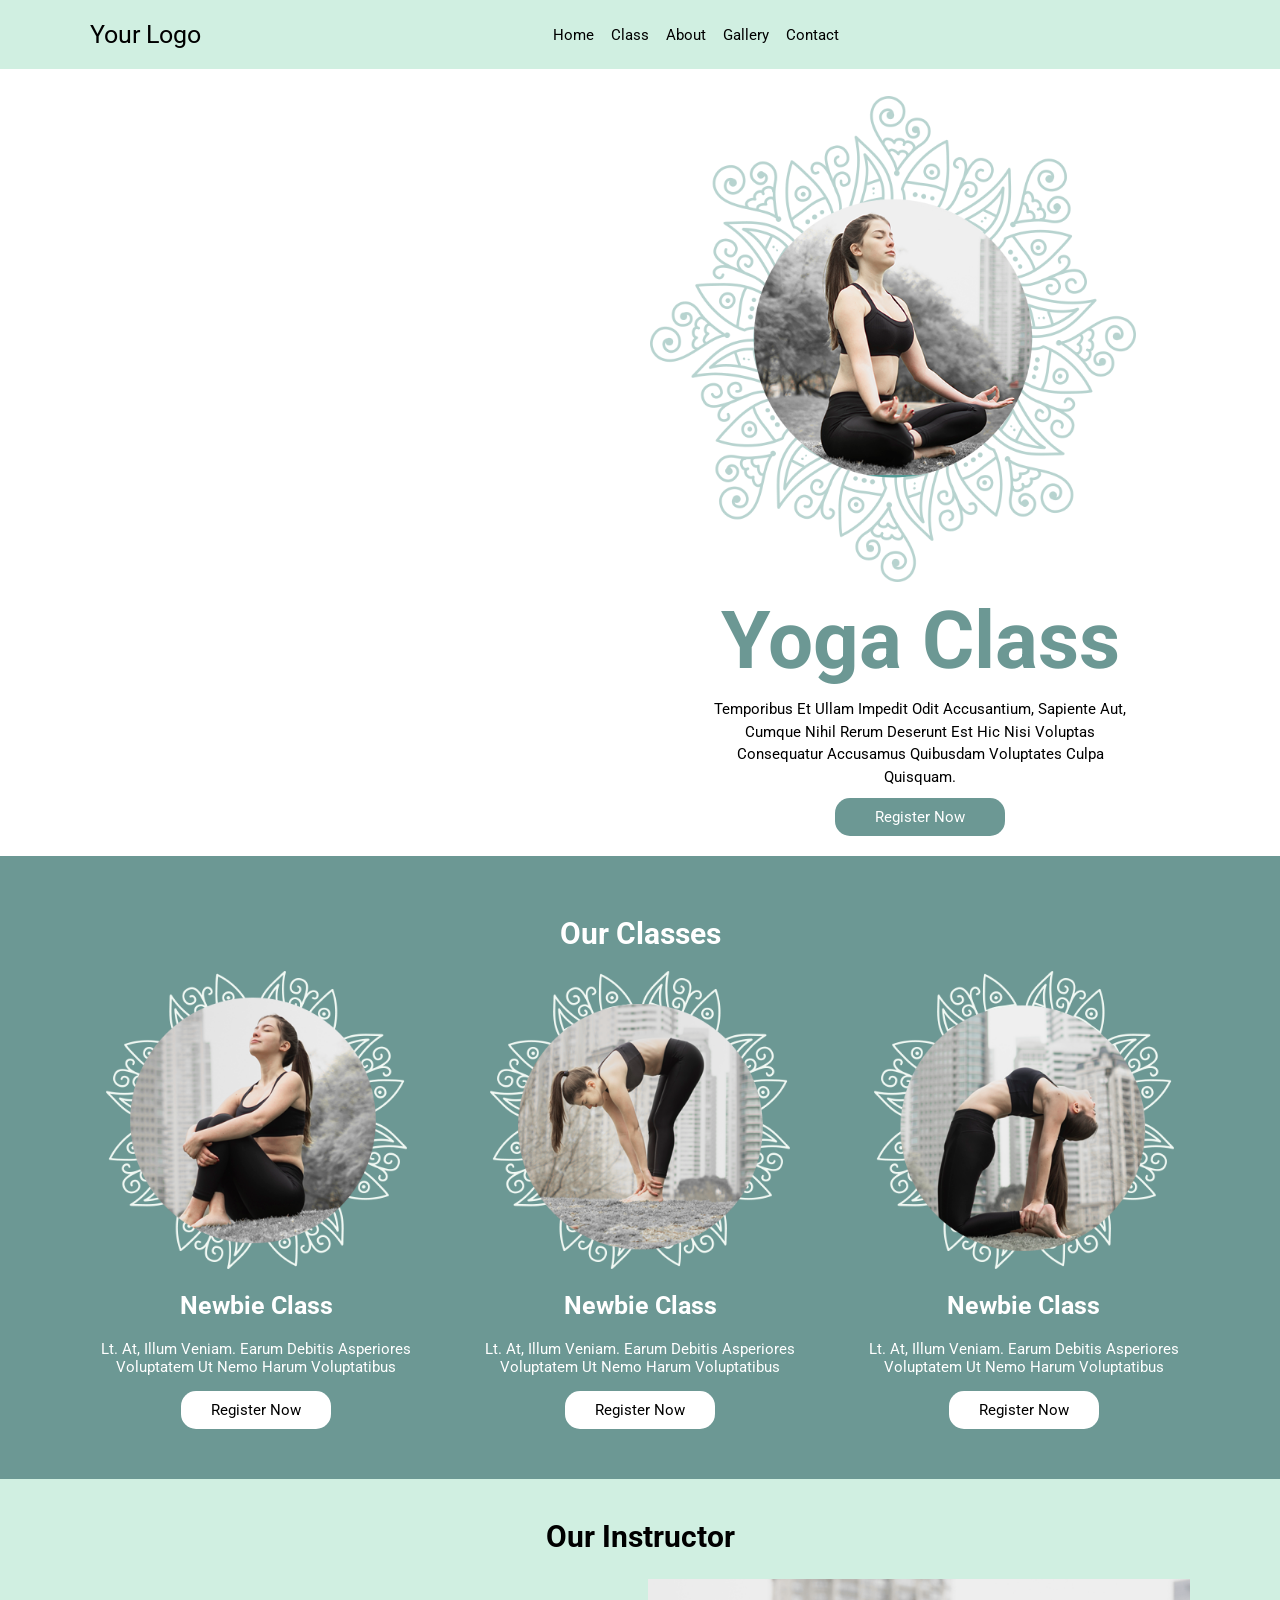
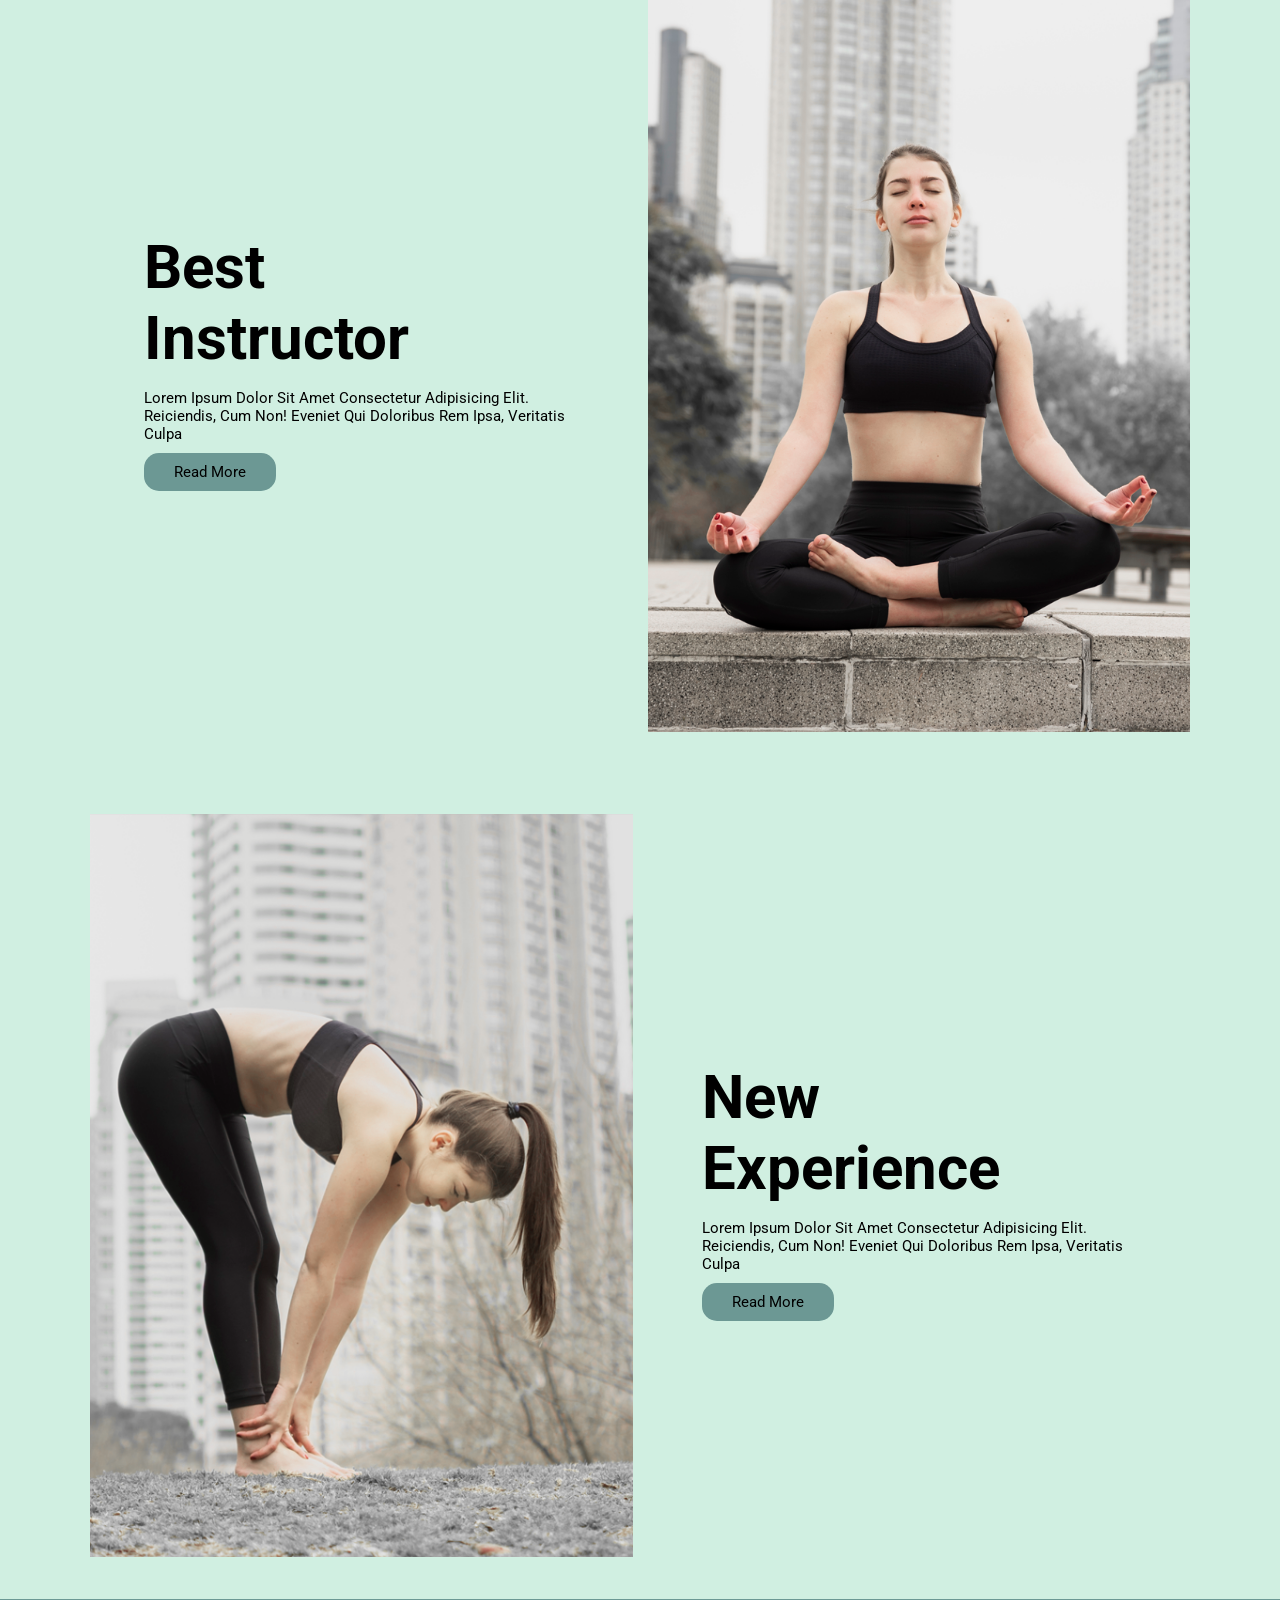
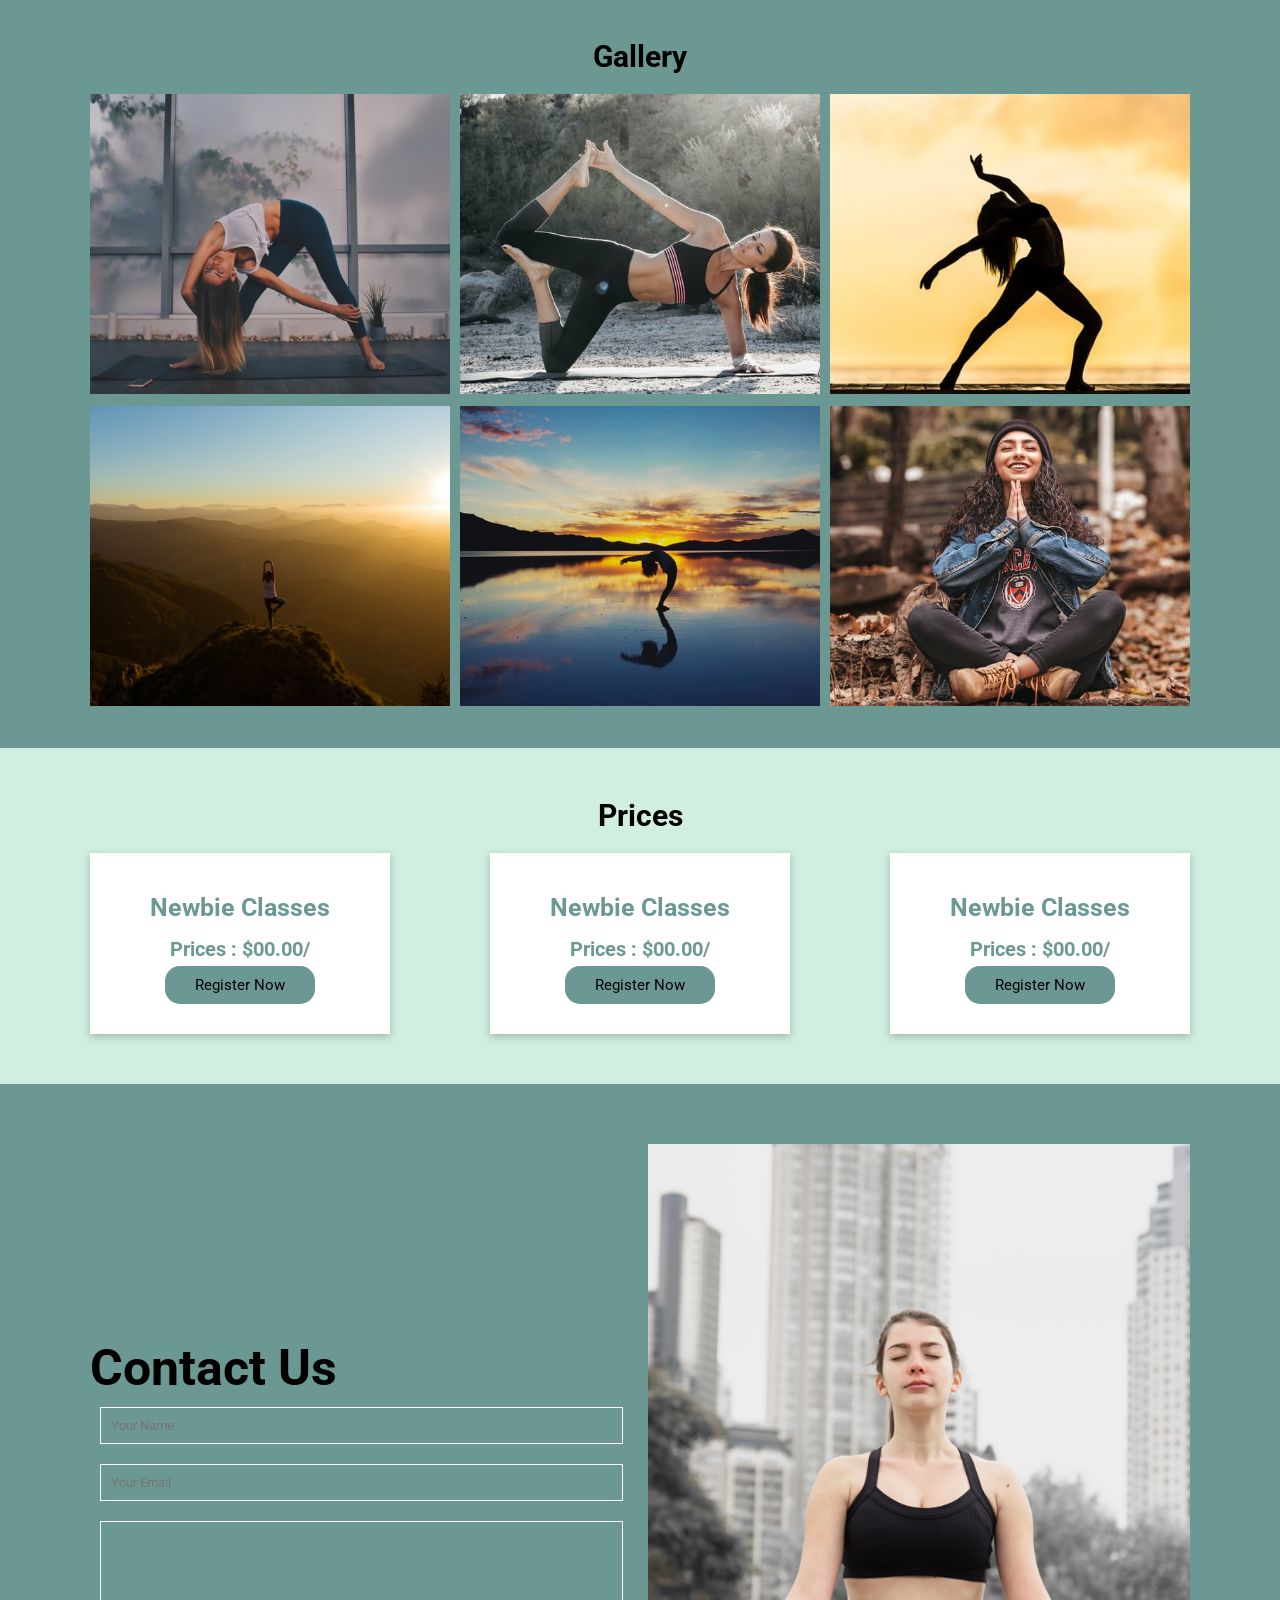
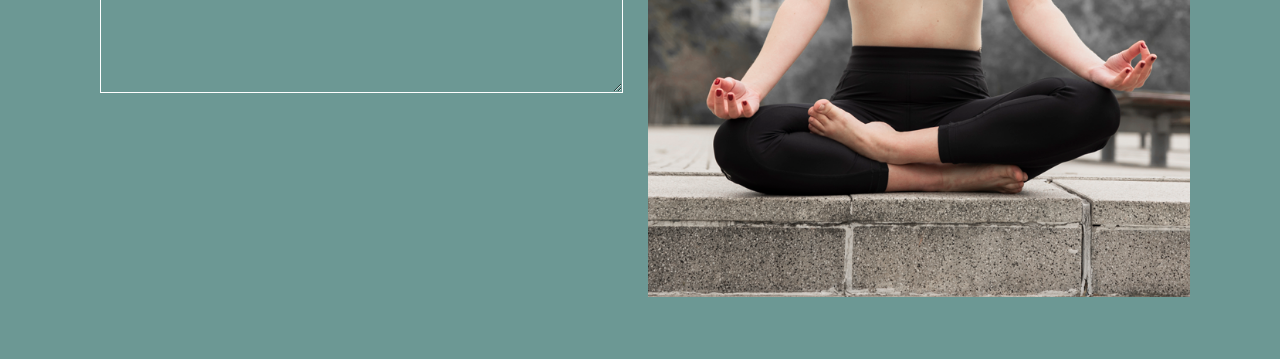
==== index.html @ 332c8765 "Update and rename yogo.html to index.html Signed-off-by: ER-prashant-kumawat <157366392+ER-prashant-" ====
<!DOCTYPE html>
<html lang="en">
<head>
    <meta charset="UTF-8">
    <meta http-equiv="X-UA-Compatible" content="IE=edge">
    <meta name="viewport" content="width=device-width, initial-scale=1.0">
    <link rel="stylesheet" href="css/style.css">
    
</head>
<body>
    
    <header class="header">
        <a href="#" id="logo">Your logo</a>

        <nav class="navbar">
            <a href="#">home</a>
            <a href="#">class</a>
            <a href="#">about</a>
            <a href="#">gallery</a>
            <a href="#">contact</a>
        </nav>

        <div class="icon">
            <div id="menubar" class="fas fa-bars"></div>
            <div id="user" class="fas fa-user"></div>
            <div id="search" class="fas fa-search"></div>

        </div>

        <div class="search-form">
            <div class="inner-form">
                <input type="email" name="" id="" placeholder="your email">
                <input type="password" name="" id="" placeholder="your password">
            </div>
        </div>

        <div class="searchbar">
            <div class="inner-searchbar">
                <input type="search" placeholder="search......">
            </div>
        </div>

    </header>


<div id="home" class="back">
    <div class="mian-home">
        <div class="inner-home">
            <img src="" alt="">
        </div>

        <div class="inner-home">
            <div class="inner-content">
                <img src="assets/images/for bg.png" alt="">
                <h1>Yoga class</h1>
                <p>Temporibus et ullam impedit odit accusantium, sapiente aut, cumque nihil rerum deserunt est hic nisi voluptas consequatur accusamus quibusdam voluptates culpa quisquam.</p>
                <a href="#">Register now</a>
            </div>
        </div>
    </div>
</div>

<div class="our-classes">

    <h1>our classes</h1>

    <div class="main-class">
        <div class="inner-class">
            <img src="assets/images/class1.png" alt="">
            <div class="class-content">
                <h2>newbie class</h2>
                <p>Lt. At, illum veniam. Earum debitis asperiores voluptatem ut nemo harum voluptatibus</p>
                <a href="#">register now</a>
            </div>
        </div>

        <div class="inner-class">
            <img src="assets/images/class2.png" alt="">
            <div class="class-content">
                <h2>newbie class</h2>
                <p>Lt. At, illum veniam. Earum debitis asperiores voluptatem ut nemo harum voluptatibus</p>
                <a href="#">register now</a>
            </div>
        </div>

        <div class="inner-class">
            <img src="assets/images/class3.png" alt="">
            <div class="class-content">
                <h2>newbie class</h2>
                <p>Lt. At, illum veniam. Earum debitis asperiores voluptatem ut nemo harum voluptatibus</p>
                <a href="#">register now</a>
            </div>
        </div>
    </div>
</div>

<div class="our-instructor">
    <h1>Our instructor</h1>
    <div class="main-instructor">
        <div class="inner-instructor">
            <div class="inner-content-instructor">
                <h2>best <br> Instructor</h2>
            <p>Lorem ipsum dolor sit amet consectetur adipisicing elit. Reiciendis, cum non! Eveniet qui doloribus rem ipsa, veritatis culpa </p>
            <a href="#">Read more</a>
            </div>
            
        </div>

        <div class="inner-instructor">
            <img src="assets/images/Instructer.png" alt="">
        </div>
    </div>
</div>

<div class="our-instructor">
    <div class="main-instructor">

        <div class="inner-instructor">
            <img src="assets/images/new experience.png" alt="">
        </div>

        <div class="inner-instructor">
            <div class="inner-content-instructor">
                <h2>New<br> Experience</h2>
            <p>Lorem ipsum dolor sit amet consectetur adipisicing elit. Reiciendis, cum non! Eveniet qui doloribus rem ipsa, veritatis culpa </p>
            <a href="#">Read more</a>
            </div>
            
        </div>
    </div>
</div>



<div class="our-gallery">
    <h1>gallery</h1>
    <div class="main-gallery">
        <div class="inner-gallery">
            <img src="assets/images/gallery1.jpg" alt="">
        </div>

        <div class="inner-gallery">
            <img src="assets/images/gallery2.jpg" alt="">
        </div>

        <div class="inner-gallery">
            <img src="assets/images/gallery3.jpg" alt="">
        </div>

        <div class="inner-gallery">
            <img src="assets/images/gallery4.jpg" alt="">
        </div>

        <div class="inner-gallery">
            <img src="assets/images/gallery5.jpg" alt="">
        </div>

        <div class="inner-gallery">
            <img src="assets/images/gallery6.jpg" alt="">
        </div>
    </div>
</div>


<div class="our-prices">
    <h1>prices</h1>
    <div class="main-prices">
        <div class="inner-prices">
            <h2>Newbie classes</h2>
            <h3>prices : $00.00/</h3>
            <div class="price-icon">
                <i class="fas fa-award"></i>
            </div>
            <a href="#">Register now</a>
        </div>

        <div class="inner-prices">
            <h2>Newbie classes</h2>
            <h3>prices : $00.00/</h3>
            <div class="price-icon">
                <i class="fas fa-award"></i>
            </div>
            <a href="#">Register now</a>
        </div>

        <div class="inner-prices">
            <h2>Newbie classes</h2>
            <h3>prices : $00.00/</h3>
            <div class="price-icon">
                <i class="fas fa-award"></i>
            </div>
            <a href="#">Register now</a>
        </div>
    </div>
</div>


<!-- contact us -->

<div class="contact-us">
    <div class="main-contact">
        <div class="inner-contact">
            <h1>Contact us</h1>
            <div class="inner-form-contact">
                <input type="text" placeholder="your name">
                <input type="email" placeholder="your email">
                <textarea name="" id="" cols="30" rows="10"></textarea>
            </div>
        </div>

        <div class="inner-contact">
            <img src="assets/images/Instructer.png" alt="">
        </div>
    </div>
</div>


    <script src="/js/script.js"></script>
</body>
</html>
---- css/style.css ----
@import url('https://fonts.googleapis.com/css2?family=Poppins:wght@300;400;500;600;700&family=Roboto:wght@300;400;500;700&display=swap');

:root{
    --mainclr:#6c9894;
    --secondclr:#d0efe1;
}
*{
    margin: 0;
    padding: 0;
    transition: all .2s;
    text-transform: capitalize;
    text-decoration: none;
    font-family: 'Roboto', sans-serif;
    box-sizing: border-box;
    outline: none;
}
html{
    font-size: 62.5%;
    scroll-behavior: smooth;
}
.header{
    padding: 2rem 7%;
    position: fixed;
    top: 0;
    right: 0;
    left: 0;
    display: flex;
    justify-content: space-between;
    align-items: center;
    background: var(--secondclr);
    z-index: 1000;
}
#logo{
    color: black;
    font-size: 2.5rem;
}
.navbar a{
    color: black;
    margin-left: 1.5rem;
    font-size: 1.5rem;
    position: relative;
}
.navbar a:hover{
    color: orange;
}
.navbar a:after {
  content: '';
  position: absolute;
  top: 100%;
  left: 0;
  background: black;
  transition: .5s;
  height: 2px;
  margin-top: 5px;
  width: 0;
}
.navbar a:hover:after {
    width: 100%;
    color: orange;
}
.navbar.active{
    top: 100%;
}
.icon div{
    margin-left: 1.5rem;
    font-size: 2rem;
    cursor: pointer;
}
.icon div:hover{
    color: orange;
}

#menubar{
    display: none;
}
.search-form{
    position: absolute;
    top: 100%;
    left: -100%;
    right: 0;
    display: flex;
    align-items: center;
    justify-content: center;
    width: 100%;
    height:100vh;
    background: var(--mainclr);
    transition: .5s;
}
.search-form.active{
    left: 0;
}
.inner-form{
    display: flex;
    justify-content: center;
    align-items: center;
    flex-direction: column;
    width: 80%;
}
.inner-form input{
    padding: 1.5rem;
    width: 100%;
    border: none;
    background: transparent;
    border-bottom: 2px solid black;
    color: white;
    margin-top: 1rem;
}
.inner-form input::placeholder{
    color: white;
}
.searchbar{
    position: absolute;
    width: 100%;
    height: 100vh;
    left: -100%;
    right: 0;
    top: 100%;
    display: flex;
    justify-content: center;
    align-items: center;
    background: var(--mainclr);
    transition: .5s;
}
.searchbar.active{
    left: 0;
}
.inner-searchbar{
    width: 80%;
}
.inner-searchbar input{
    border: none;
    padding: 1.5rem;
    width: 80%;
    background: transparent;
    border-bottom: 2px solid black;
    color: white;
}

.inner-searchbar input::placeholder{
    color: white;
}

.back{
    padding: 3rem 7%;
}
.mian-home{
    display: flex;
    justify-content: center;
    align-items: center;
    flex-wrap: wrap;
    gap: 20px;
    margin-top: 6%;
}
.inner-home{
    flex: 1 1 45rem;
    text-align: center;
}
.inner-home img{
    width: 90%;
    
}

.inner-content img{
    color: var(--mainclr);
    font-size: 80px;
    margin-bottom: 10px;
    margin-right: 100%;
    width: 90%;


}

.inner-content h1{
    color: var(--mainclr);
    font-size: 80px;
    margin-bottom: 10px;
}
.inner-content p{
    font-size: 1.5rem;
    color: black;
    margin-bottom: 20px;
    padding: 0 6rem;
    line-height: 1.5;
}
.inner-content a{
    padding: 1rem 4rem;
    background: var(--mainclr);
    color: white;
    font-size: 1.5rem;
    border-radius: 15px;
}

.our-classes{
    padding: 6rem 7%;
    background: var(--mainclr);
}
.our-classes h1{
    text-align: center;
    color: white;
    font-size: 30px;
    margin-bottom: 20px;
}
.main-class{
    display: flex;
    justify-content: center;
    align-items: center;
    flex-wrap: wrap;
    gap: 50px;

}
.inner-class{
    flex: 1 1 300px;
    text-align: center;
}
.inner-class img{
 width: 90%;
}
.class-content h2{
    color: white;
    font-size: 25px;
    margin: 20px 0;
}
.class-content p{
    color: white;
    font-size: 1.5rem;
    margin-bottom: 25px;
}
.class-content a{
    background: white;
    font-size: 1.5rem;
    color: black;
    border-radius: 15px;
    padding: 1rem 3rem;
    margin: 15px 0;
}
.our-instructor{
    padding: 4rem 7%;
    background-color: var(--secondclr);
   
}
.our-instructor h1{
    color: black;
    font-size: 30px;
    text-align: center;
    margin-bottom: 25px;
}
.main-instructor{
    display: flex;
    justify-content: center;
    align-items: center;
    flex-wrap: wrap;
    gap: 15px;
}
.inner-instructor{
    flex: 1 1 45rem;
}
.inner-instructor img{
    width: 100%;
}
.inner-content-instructor{
    width: 80%;
    margin: 0 auto;
}
.inner-content-instructor h2{
    font-size: 60px;
    color: black;
}
.inner-content-instructor p{
    color: black;
    font-size: 1.5rem;
    margin-top: 15px;
    margin-bottom: 20px;
}
.inner-content-instructor a{
    color: black;
    background: var(--mainclr);
    padding: 1rem 3rem;
    border-radius: 15px;
    font-size: 1.5rem;
}


.our-gallery{
    padding: 4rem 7%;
    background: var(--mainclr);
}
.our-gallery h1{
    font-size: 30px;
    text-align: center;
    color: black;
    margin-bottom: 20px;
}
.main-gallery{
    display: flex;
    justify-content: center;
    align-items: center;
    flex-wrap: wrap;
    gap: 10px;
}
.inner-gallery{
    flex: 1 1 300px;
}
.inner-gallery img{
    width: 100%;
    height: 300px;
    object-fit: cover;
   transition: 1s;
}
.inner-gallery img:hover{
    transform: scale(1.1) rotate(20deg);
    border-radius: 15px;
}
.our-prices{
    padding: 5rem 7%;
    background: var(--secondclr);
}
.our-prices h1{
    font-size: 30px;
    text-align: center;
    margin-bottom: 20px;
}
.main-prices{
    display: flex;
    justify-content: center;
    align-items: center;
    flex-wrap: wrap;
    gap: 100px;
}
.inner-prices{
    flex: 1 1 300px;
    padding: 4rem 1rem;
    background: white;
    text-align: center;
    box-shadow: rgba(0, 0, 0, 0.24) 0px 3px 8px;
}
.inner-prices h2{
    font-size: 25px;
    color: var(--mainclr);
    margin-bottom: 15px;
}
.inner-prices h3{
    font-size: 20px;
    color: var(--mainclr);
    margin-bottom: 15px;
}
.price-icon i{
    font-size:80px;
    margin-bottom: 25px;
    color: var(--mainclr);
}
.inner-prices a{
    padding: 1rem 3rem;
    background: var(--mainclr);
    font-size: 1.5rem;
    color: black;
    border-radius: 15px;
}

.contact-us{
    padding: 6rem 7%;
    background: var(--mainclr);
}
.main-contact{
    display: flex;
    justify-content: center;
    align-items: center;
    flex-wrap: wrap;
    gap: 15px;
}
.inner-contact{
    flex: 1 1 45rem;
}
.inner-contact h1{
    font-size: 50px;
    color: black;
}
.inner-form-contact{
    display: flex;
    justify-content: center;
    flex-direction: column;

}
.inner-form-contact input{
    padding: 1rem;
    margin: 1rem;
    background: transparent;
    border: 1px solid white;
}
.inner-form-contact textarea{
    padding: 1rem;
    margin: 1rem;
    background: transparent;
    border: 1px solid white;
}
.inner-contact img{
    width: 100%;
}

@media (max-width:767px){
    html{
        font-size: 55%;
    }
    #menubar{
        display: initial;
    }

    .navbar{
        position: absolute;
        top: -1000%;
        width: 100%;
        height: 100vh;
        left: 0;
        right: 0;
        background: var(--mainclr);

    }
    .navbar a{
        display: block;
        text-align: center;
        margin-top: 1.5rem;
        padding: 1rem;
        font-size: 2rem;
    }

    .inner-content h1{
       
        font-size: 40px;
    }
    .inner-content p{
        
        padding: 0 1rem;
      
    }
    .mian-home{
        margin-top: 7%;
    }

    .inner-home img{
        margin-top: 25px;
    }
    .inner-instructor img{
        margin-top: 15px;
    }
    .searchbar{
        width: 100%;
    }
    .inner-searchbar{
        width: 100%;
        margin-left: 20px;
    }
    .inner-searchbar input{
        width: 90%;
        margin: 0 auto;
    }


}
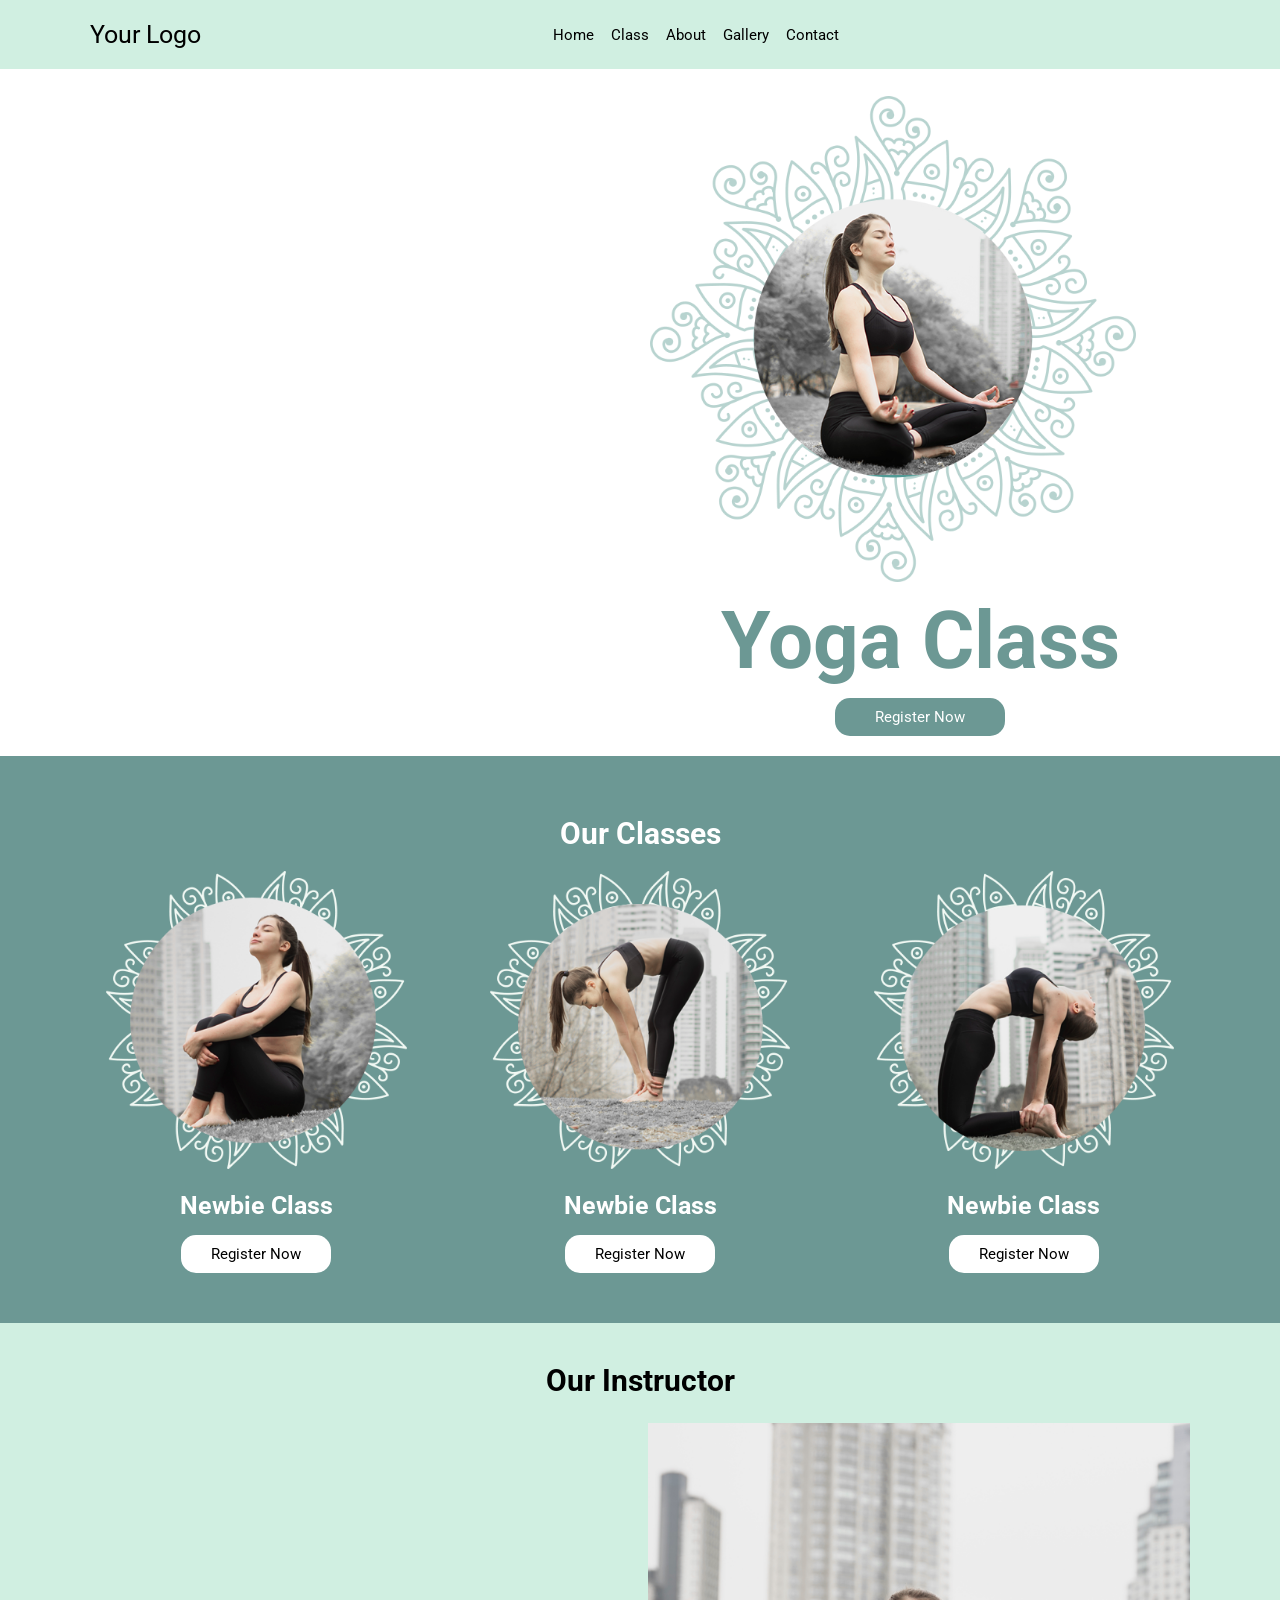
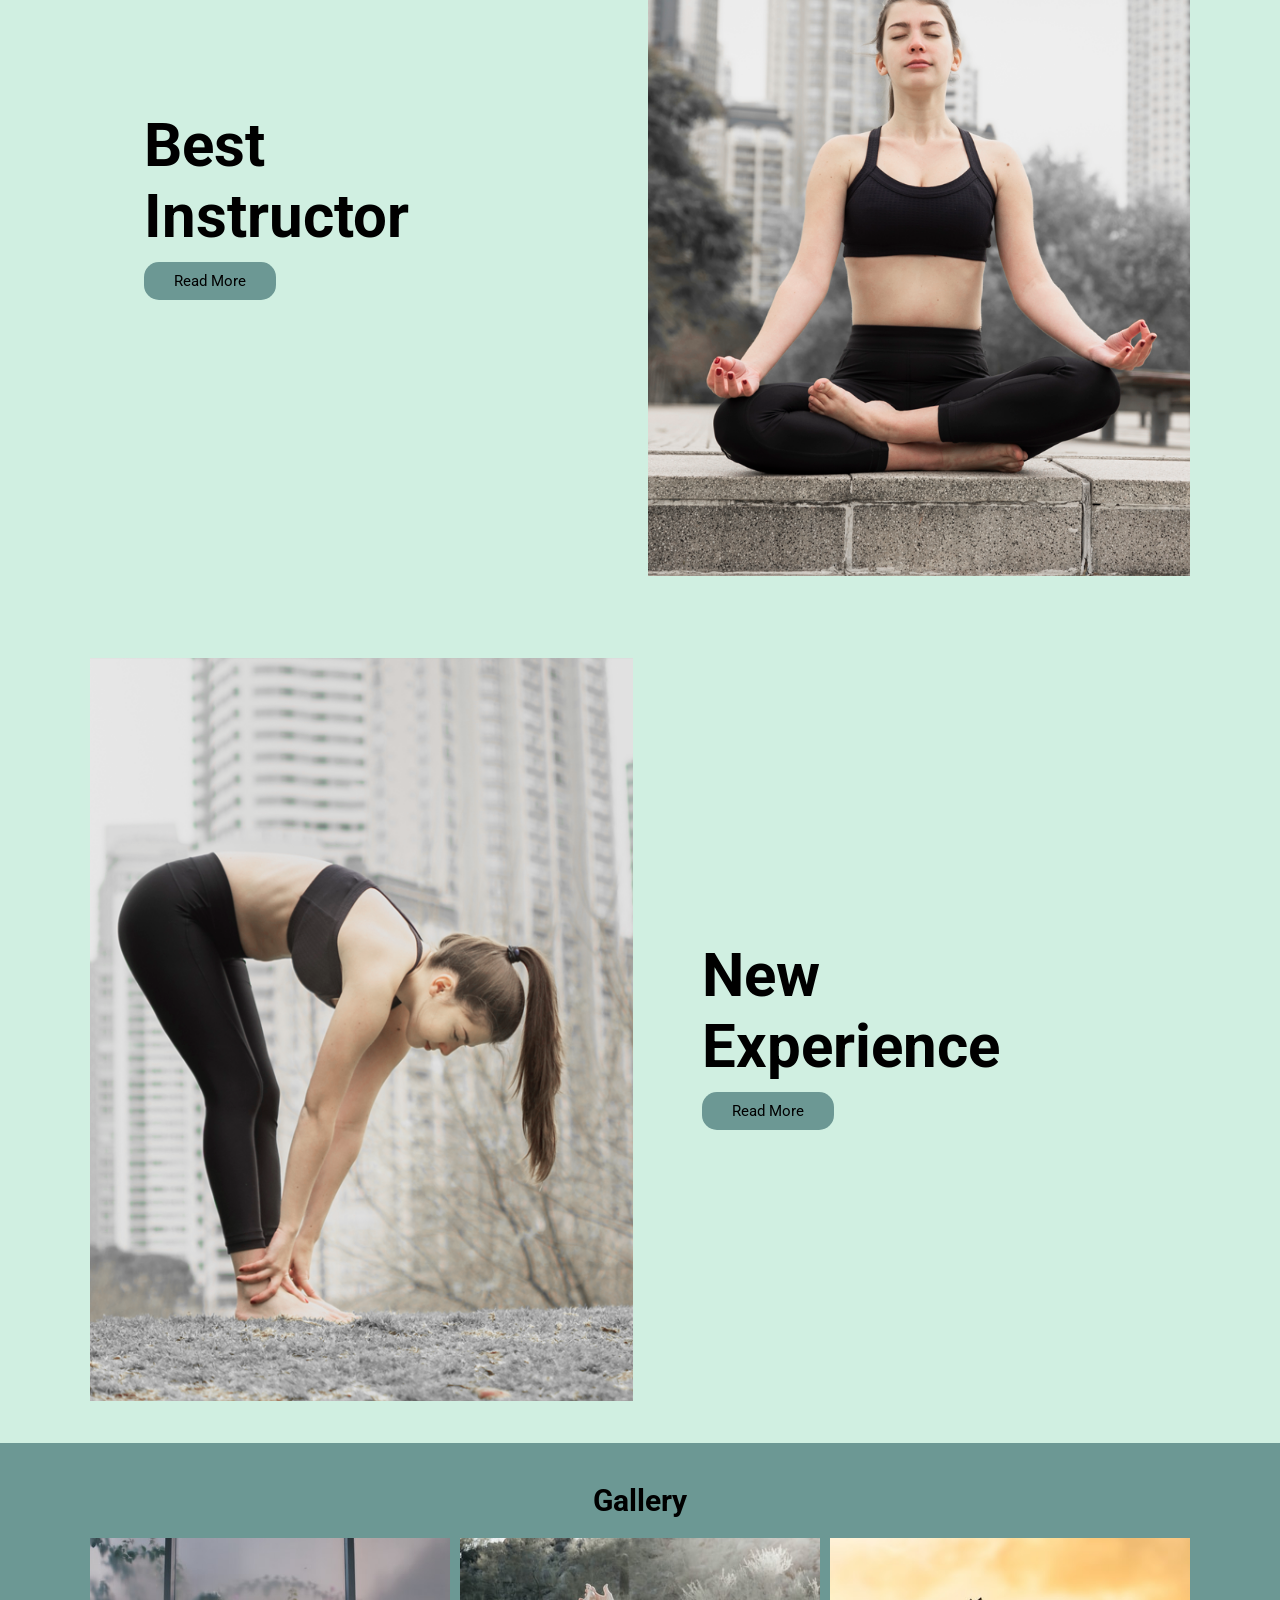
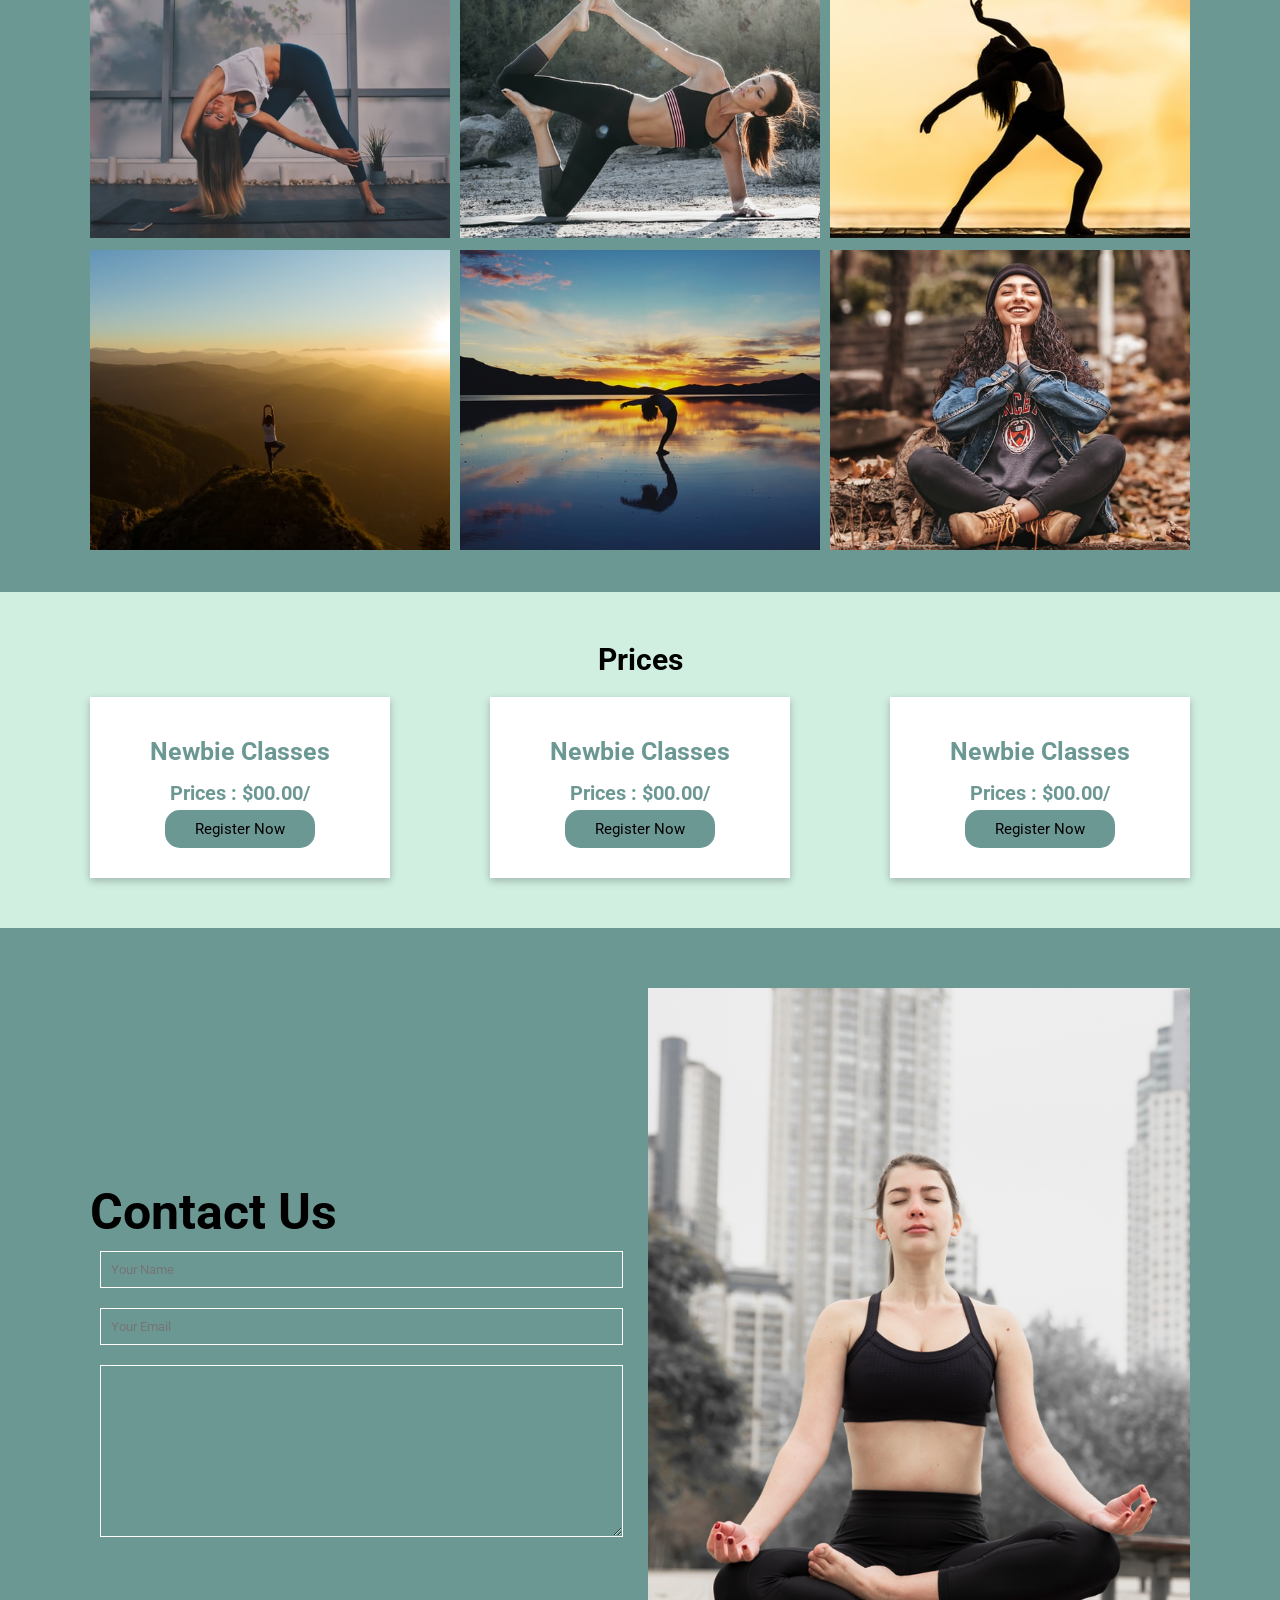
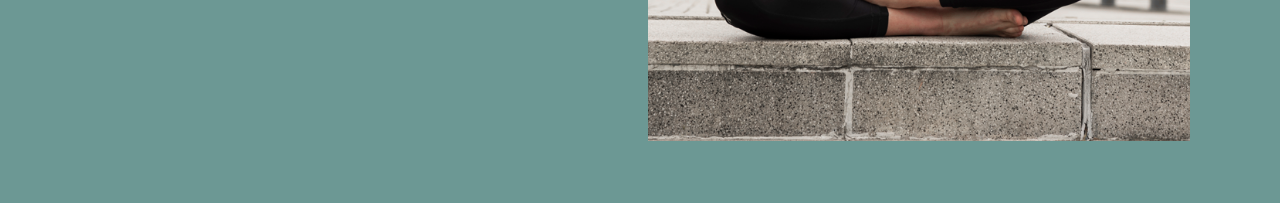
==== commit b9a6f649: "Update index.html Signed-off-by: prashant kumawat <157366392+ER-prashant-kumawat@users.noreply.githu" ====
--- a/index.html
+++ b/index.html
@@ -53,7 +53,7 @@
             <div class="inner-content">
                 <img src="assets/images/for bg.png" alt="">
                 <h1>Yoga class</h1>
-                <p>Temporibus et ullam impedit odit accusantium, sapiente aut, cumque nihil rerum deserunt est hic nisi voluptas consequatur accusamus quibusdam voluptates culpa quisquam.</p>
+                <p></p>
                 <a href="#">Register now</a>
             </div>
         </div>
@@ -69,7 +69,7 @@
             <img src="assets/images/class1.png" alt="">
             <div class="class-content">
                 <h2>newbie class</h2>
-                <p>Lt. At, illum veniam. Earum debitis asperiores voluptatem ut nemo harum voluptatibus</p>
+                <p></p>
                 <a href="#">register now</a>
             </div>
         </div>
@@ -78,7 +78,7 @@
             <img src="assets/images/class2.png" alt="">
             <div class="class-content">
                 <h2>newbie class</h2>
-                <p>Lt. At, illum veniam. Earum debitis asperiores voluptatem ut nemo harum voluptatibus</p>
+                <p></p>
                 <a href="#">register now</a>
             </div>
         </div>
@@ -87,7 +87,7 @@
             <img src="assets/images/class3.png" alt="">
             <div class="class-content">
                 <h2>newbie class</h2>
-                <p>Lt. At, illum veniam. Earum debitis asperiores voluptatem ut nemo harum voluptatibus</p>
+                <p></p>
                 <a href="#">register now</a>
             </div>
         </div>
@@ -100,7 +100,7 @@
         <div class="inner-instructor">
             <div class="inner-content-instructor">
                 <h2>best <br> Instructor</h2>
-            <p>Lorem ipsum dolor sit amet consectetur adipisicing elit. Reiciendis, cum non! Eveniet qui doloribus rem ipsa, veritatis culpa </p>
+            <p></p>
             <a href="#">Read more</a>
             </div>
             
@@ -122,7 +122,7 @@
         <div class="inner-instructor">
             <div class="inner-content-instructor">
                 <h2>New<br> Experience</h2>
-            <p>Lorem ipsum dolor sit amet consectetur adipisicing elit. Reiciendis, cum non! Eveniet qui doloribus rem ipsa, veritatis culpa </p>
+            <p></p>
             <a href="#">Read more</a>
             </div>
             
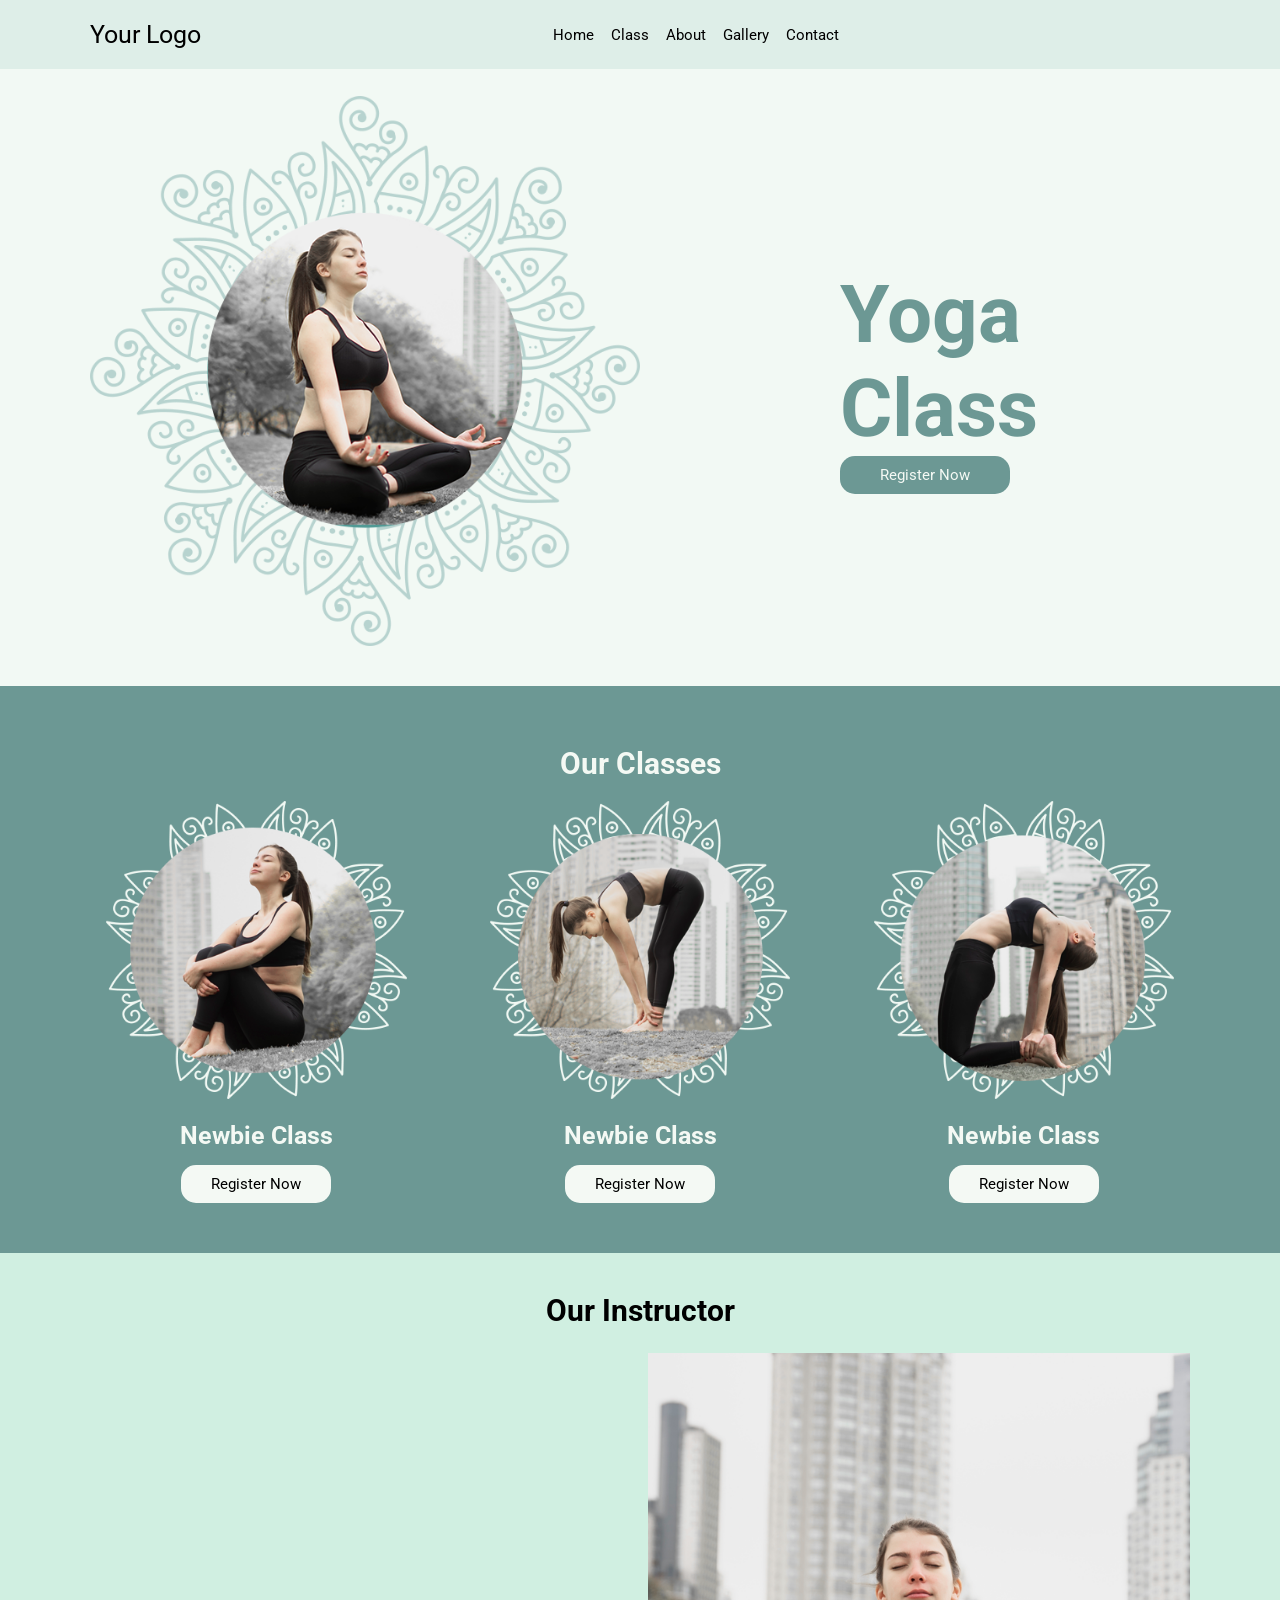
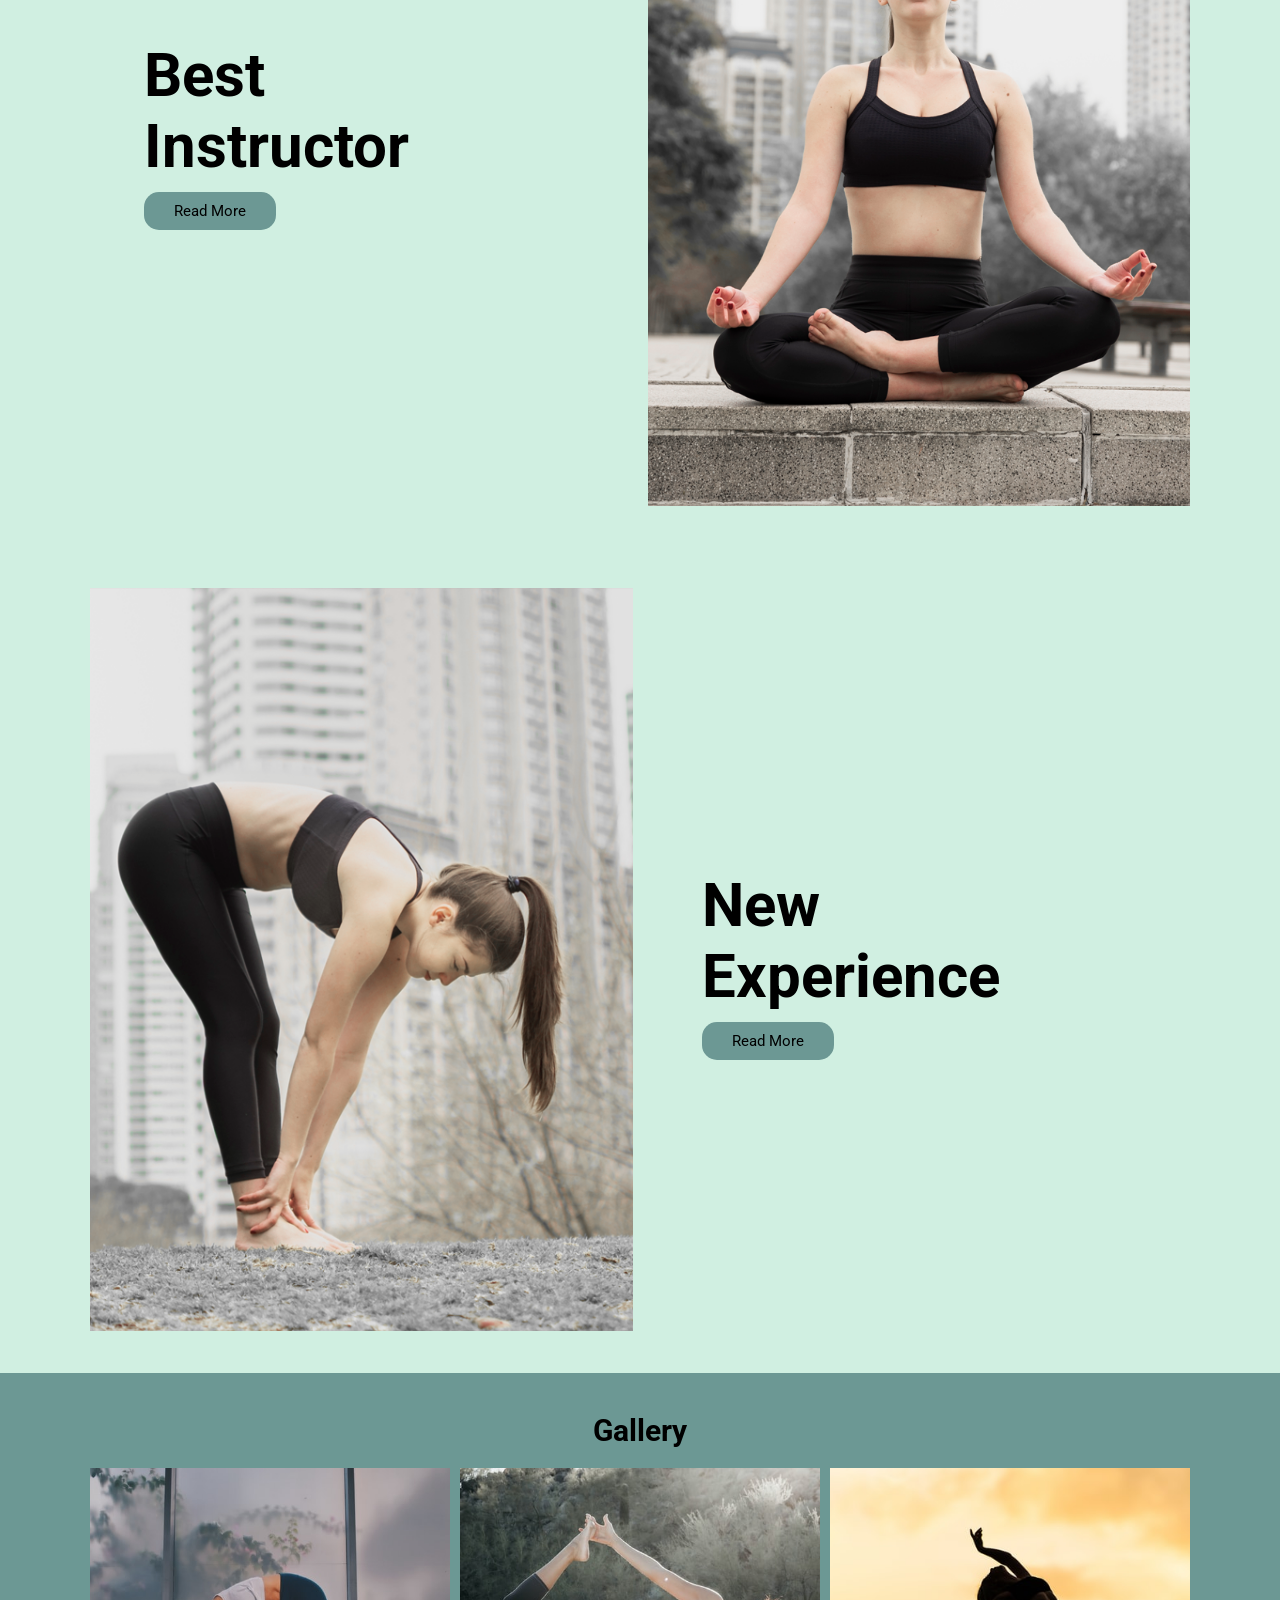
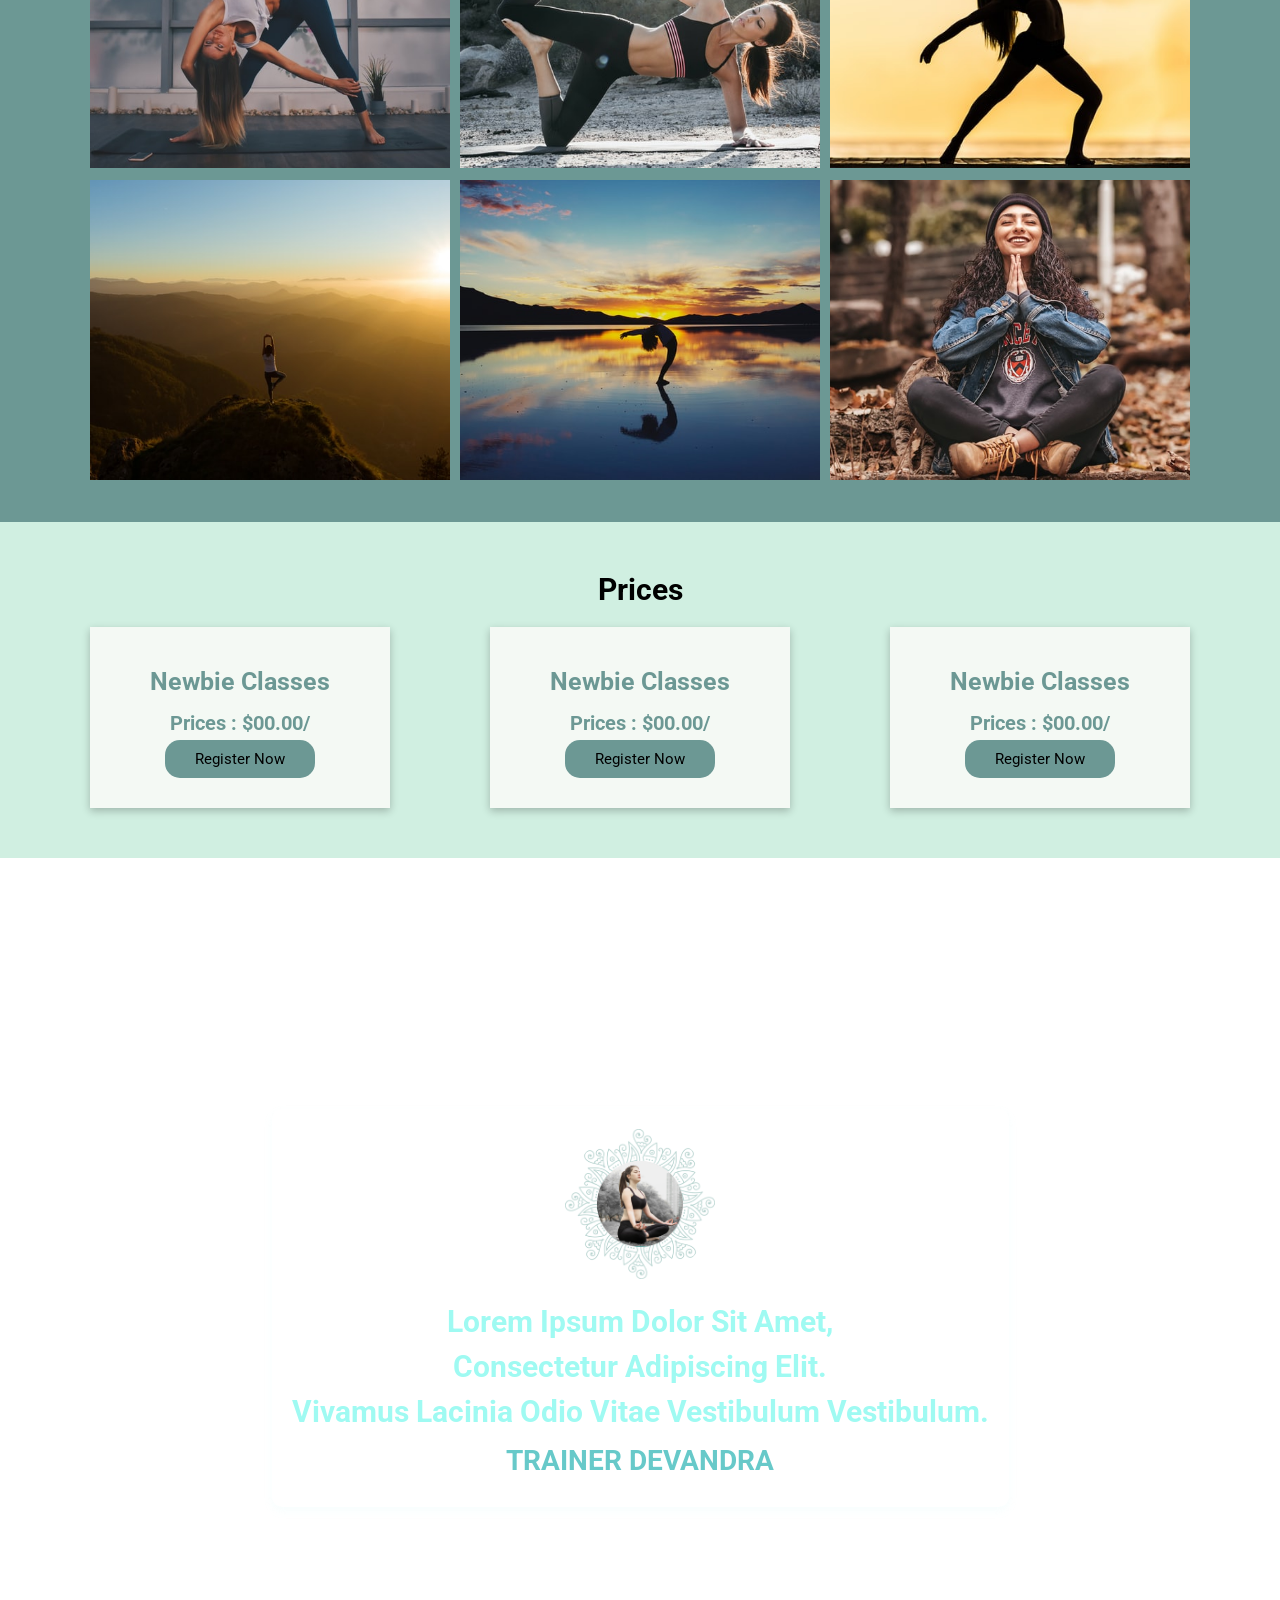
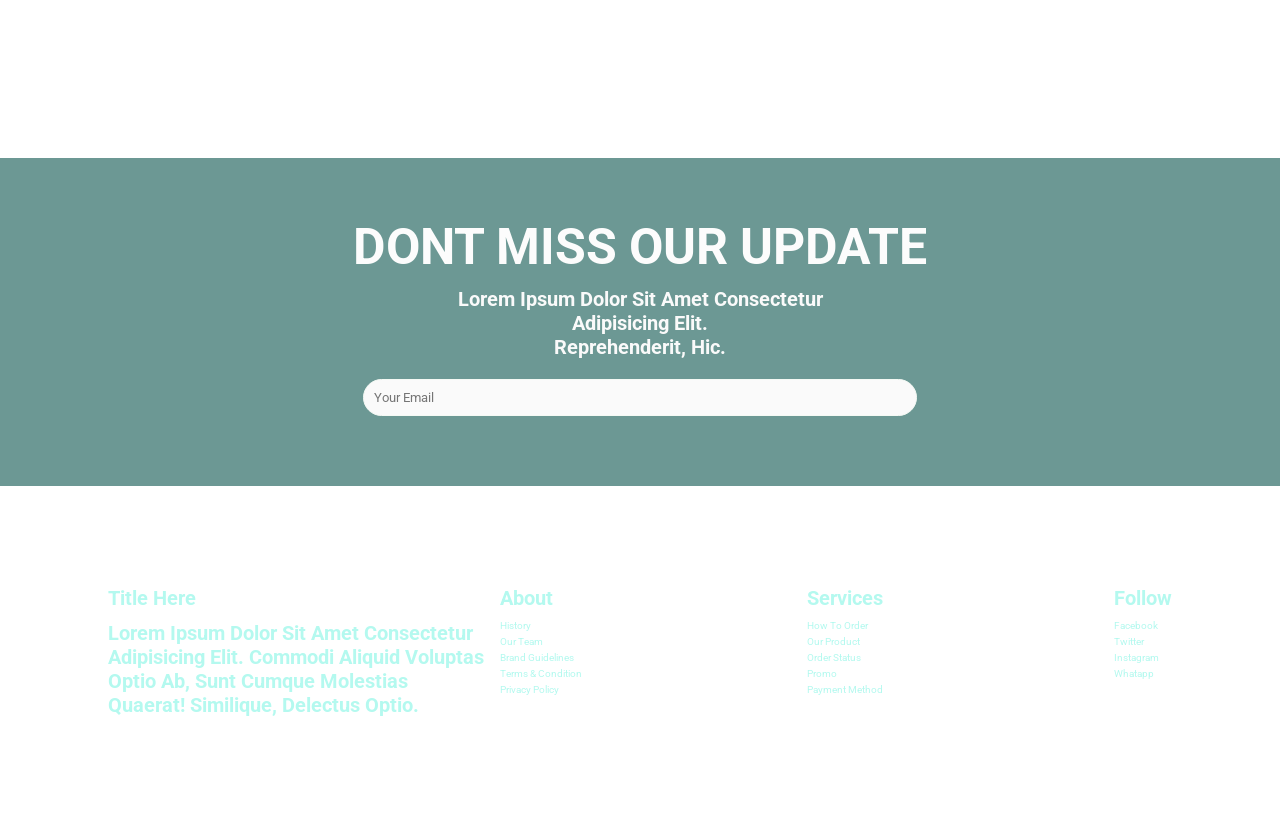
==== commit 4b97a919: "updates" ====
--- a/index.html
+++ b/index.html
@@ -42,23 +42,19 @@
 
     </header>
 
-
-<div id="home" class="back">
-    <div class="mian-home">
-        <div class="inner-home">
-            <img src="" alt="">
-        </div>
-
-        <div class="inner-home">
-            <div class="inner-content">
-                <img src="assets/images/for bg.png" alt="">
-                <h1>Yoga class</h1>
-                <p></p>
-                <a href="#">Register now</a>
-            </div>
-        </div>
-    </div>
-</div>
+    <div id="home" class="back">
+        <div class="mian-home">
+            <div class="inner-home">
+             <div class="inner-content">
+                    <img src="assets/images/for bg.png" alt="">
+                    <div class="inner-text">
+                        <h1>Yoga class</h1>
+                        <a href="#">Register now</a>
+                    </div>
+                </div>
+            </div>
+        </div>
+    </div>
 
 <div class="our-classes">
 
@@ -100,7 +96,7 @@
         <div class="inner-instructor">
             <div class="inner-content-instructor">
                 <h2>best <br> Instructor</h2>
-            <p></p>
+            <p> </p>
             <a href="#">Read more</a>
             </div>
             
@@ -122,7 +118,7 @@
         <div class="inner-instructor">
             <div class="inner-content-instructor">
                 <h2>New<br> Experience</h2>
-            <p></p>
+            <p> </p>
             <a href="#">Read more</a>
             </div>
             
@@ -195,24 +191,99 @@
 </div>
 
 
+
+
+<div class="container">
+    <div class="card">
+      <div class="profile-image">
+        <img src="assets/images/for bg.png" alt="Profile Image">
+      </div>
+      <!-- <h2 class="trainer-name">TRAINER DEVANDRA</h2> -->
+      <p class="text">Lorem ipsum dolor sit amet, <br>consectetur adipiscing elit.<br> Vivamus lacinia odio vitae vestibulum vestibulum.</p>
+      <h2 class="trainer-name">TRAINER DEVANDRA</h2>
+    </div>
+  </div>
+
+
 <!-- contact us -->
 
 <div class="contact-us">
     <div class="main-contact">
         <div class="inner-contact">
-            <h1>Contact us</h1>
+            <h1>DONT MISS OUR UPDATE</h1>
+            <br>
+            <p>Lorem ipsum dolor sit amet consectetur<br> adipisicing elit.<br> Reprehenderit, hic.</p>
             <div class="inner-form-contact">
-                <input type="text" placeholder="your name">
+                <!-- <input type="text" placeholder="your name"> -->
                 <input type="email" placeholder="your email">
-                <textarea name="" id="" cols="30" rows="10"></textarea>
-            </div>
-        </div>
-
-        <div class="inner-contact">
+                <!-- <textarea name="" id="" cols="30" rows="10"></textarea> -->
+            </div>
+        </div>
+
+        <!-- <div class="inner-contact">
             <img src="assets/images/Instructer.png" alt="">
-        </div>
-    </div>
-</div>
+        </div> -->
+    </div>
+</div>
+
+
+
+
+<!-- <div class="input-box">
+    <i class="uil uil-search"></i>
+    <input type="text" placeholder="search Here......"/>
+    <button class="button">search</button>
+</div> -->
+
+
+
+
+
+
+<footer>
+
+    <div class="title">
+    <h1>Title Here</h1>
+    <br>
+    <p>Lorem ipsum dolor sit amet consectetur <br>adipisicing elit. Commodi aliquid voluptas <br>optio ab, sunt cumque molestias <br>quaerat! Similique, delectus optio.</p>
+
+    </div>
+
+
+    <div class="column">
+
+        
+        <p>About</p>
+        <ul>
+            <li>History</li>
+            <li>Our Team</li>
+            <li>Brand Guidelines</li>
+            <li>Terms & Condition</li>
+            <li>Privacy Policy</li>
+        </ul>
+    </div>
+    <div class="column">
+        <p>Services</p>
+        <ul>
+            <li>How To Order</li>
+            <li>Our Product</li>
+            <li>Order Status</li>
+            <li>Promo</li>
+            <li>Payment Method</li>
+        </ul>
+    </div>
+
+    <div>
+        <p>Follow</p>
+        <ul>
+            <li>Facebook</li>
+            <li>Twitter</li>
+            <li>Instagram</li>
+            <li>Whatapp</li>
+        </ul>
+    </div>
+
+</footer>
 
 
     <script src="/js/script.js"></script>
--- a/css/style.css
+++ b/css/style.css
@@ -3,6 +3,11 @@
 :root{
     --mainclr:#6c9894;
     --secondclr:#d0efe1;
+}
+body{
+    min-height: 100vh;
+    /* width:100vh; */
+    overflow-x:hidden;
 }
 *{
     margin: 0;
@@ -27,7 +32,7 @@
     display: flex;
     justify-content: space-between;
     align-items: center;
-    background: var(--secondclr);
+    background-color: #deeee8;
     z-index: 1000;
 }
 #logo{
@@ -102,11 +107,11 @@
     border: none;
     background: transparent;
     border-bottom: 2px solid black;
-    color: white;
+    color: #F4F9F4;
     margin-top: 1rem;
 }
 .inner-form input::placeholder{
-    color: white;
+    color: #F4F9F4;
 }
 .searchbar{
     position: absolute;
@@ -133,28 +138,26 @@
     width: 80%;
     background: transparent;
     border-bottom: 2px solid black;
-    color: white;
+    color: #F4F9F4;
 }
 
 .inner-searchbar input::placeholder{
-    color: white;
+    color: #F4F9F4;
 }
 
 .back{
+    background-color: #f2f9f4;
     padding: 3rem 7%;
 }
 .mian-home{
     display: flex;
-    justify-content: center;
-    align-items: center;
+    justify-content: left;
     flex-wrap: wrap;
     gap: 20px;
     margin-top: 6%;
 }
-.inner-home{
-    flex: 1 1 45rem;
-    text-align: center;
-}
+
+
 .inner-home img{
     width: 90%;
     
@@ -164,7 +167,7 @@
     color: var(--mainclr);
     font-size: 80px;
     margin-bottom: 10px;
-    margin-right: 100%;
+    margin-left:0;
     width: 90%;
 
 
@@ -174,20 +177,33 @@
     color: var(--mainclr);
     font-size: 80px;
     margin-bottom: 10px;
-}
-.inner-content p{
-    font-size: 1.5rem;
-    color: black;
-    margin-bottom: 20px;
-    padding: 0 6rem;
-    line-height: 1.5;
-}
+    margin-right: 100%; 
+
+    /* text-align: right; */
+}
+
 .inner-content a{
     padding: 1rem 4rem;
     background: var(--mainclr);
-    color: white;
+    color:#F4F9F4;
     font-size: 1.5rem;
     border-radius: 15px;
+}
+
+.inner-content {
+    display: flex;
+    align-items: center;
+    justify-content: space-between;
+}
+
+.inner-content img {
+    width: 50%;
+    margin-right: 10rem;
+}
+
+.inner-text {
+    flex: 1;
+    margin-left: 10rem;
 }
 
 .our-classes{
@@ -196,7 +212,7 @@
 }
 .our-classes h1{
     text-align: center;
-    color: white;
+    color:#F4F9F4;
     font-size: 30px;
     margin-bottom: 20px;
 }
@@ -216,17 +232,17 @@
  width: 90%;
 }
 .class-content h2{
-    color: white;
+    color: #F4F9F4;
     font-size: 25px;
     margin: 20px 0;
 }
 .class-content p{
-    color: white;
+    color: #F4F9F4;
     font-size: 1.5rem;
     margin-bottom: 25px;
 }
 .class-content a{
-    background: white;
+    background:#F4F9F4;
     font-size: 1.5rem;
     color: black;
     border-radius: 15px;
@@ -329,7 +345,7 @@
 .inner-prices{
     flex: 1 1 300px;
     padding: 4rem 1rem;
-    background: white;
+    background:#F4F9F4;
     text-align: center;
     box-shadow: rgba(0, 0, 0, 0.24) 0px 3px 8px;
 }
@@ -356,6 +372,66 @@
     border-radius: 15px;
 }
 
+
+
+
+
+body {
+    background-color: white;
+  }
+.container {
+    display: flex;
+    justify-content: center;
+    align-items: center;
+    height: 100vh;
+  }
+  
+  .card {
+    background-color: white;
+    padding: 20px;
+    border-radius: 10px;
+    box-shadow: 0 4px 8px rgba(174, 244, 248, 0.1);
+  }
+  
+  .profile-image {
+    width: 150px;
+    height: 150px;
+    border-radius: 50%;
+    overflow: hidden;
+    margin-bottom: 20px;
+    justify-content: center;
+    margin-left: auto;
+    margin-right: auto;
+  }
+  
+  .profile-image img {
+    width: 100%;
+    height: 100%;
+    object-fit: cover;
+    
+  }
+  
+  .text {
+    font-size: 30px;
+    line-height: 1.5;
+    color: #9ffaf2;
+    text-align: center;
+    font-style:initial;
+  }
+  
+  .trainer-name {
+    font-size: 28px;
+    font-weight: bold;
+    margin-bottom: 10px;
+    color: #67c9c9;
+    text-align: center;
+    font-weight: bold;
+  }
+
+
+
+
+
 .contact-us{
     padding: 6rem 7%;
     background: var(--mainclr);
@@ -367,13 +443,22 @@
     flex-wrap: wrap;
     gap: 15px;
 }
-.inner-contact{
+/* .inner-contact{
     flex: 1 1 45rem;
-}
+} */
 .inner-contact h1{
     font-size: 50px;
-    color: black;
-}
+    color: rgb(252, 252, 252);
+    justify-content: center;
+}
+
+.inner-contact p{
+    justify-content: center;
+    color: #fafafa;
+    text-align: center;
+}
+
+
 .inner-form-contact{
     display: flex;
     justify-content: center;
@@ -384,25 +469,77 @@
     padding: 1rem;
     margin: 1rem;
     background: transparent;
-    border: 1px solid white;
-}
-.inner-form-contact textarea{
+    border: 1px solid #F4F9F4;
+    background-color: rgb(250, 250, 250);
+    border-radius: 20px;
+}
+/* .inner-form-contact textarea{
     padding: 1rem;
     margin: 1rem;
     background: transparent;
-    border: 1px solid white;
-}
-.inner-contact img{
-    width: 100%;
-}
-
-@media (max-width:767px){
+    border: 1px solid #F4F9F4;
+} */
+/* .inner-contact img{
+    width: 50%;
+} */
+
+body{
+    font-family:Arial, Helvetica, sans-serif;
+}
+
+footer{
+    display: flex;
+    justify-content: space-around;
+    background-color: #ffffff;
+    color: #b4f9ef;
+    padding: 100px;
+    font-style: inherit;
+}
+
+.column{
+    width: 27%;
+}
+p{
+    font-size: 20px;
+    font-weight: bold;
+    margin-bottom: 10px;
+
+}
+
+ul{
+    list-style-type: none;
+    padding: 0;
+}
+
+li{
+    margin-bottom: 5px;
+}
+
+
+
+
+
+
+
+
+
+
+
+
+
+
+
+
+
+@media screen and(max-width:800px){
     html{
         font-size: 55%;
     }
     #menubar{
         display: initial;
     }
+
+
 
     .navbar{
         position: absolute;
